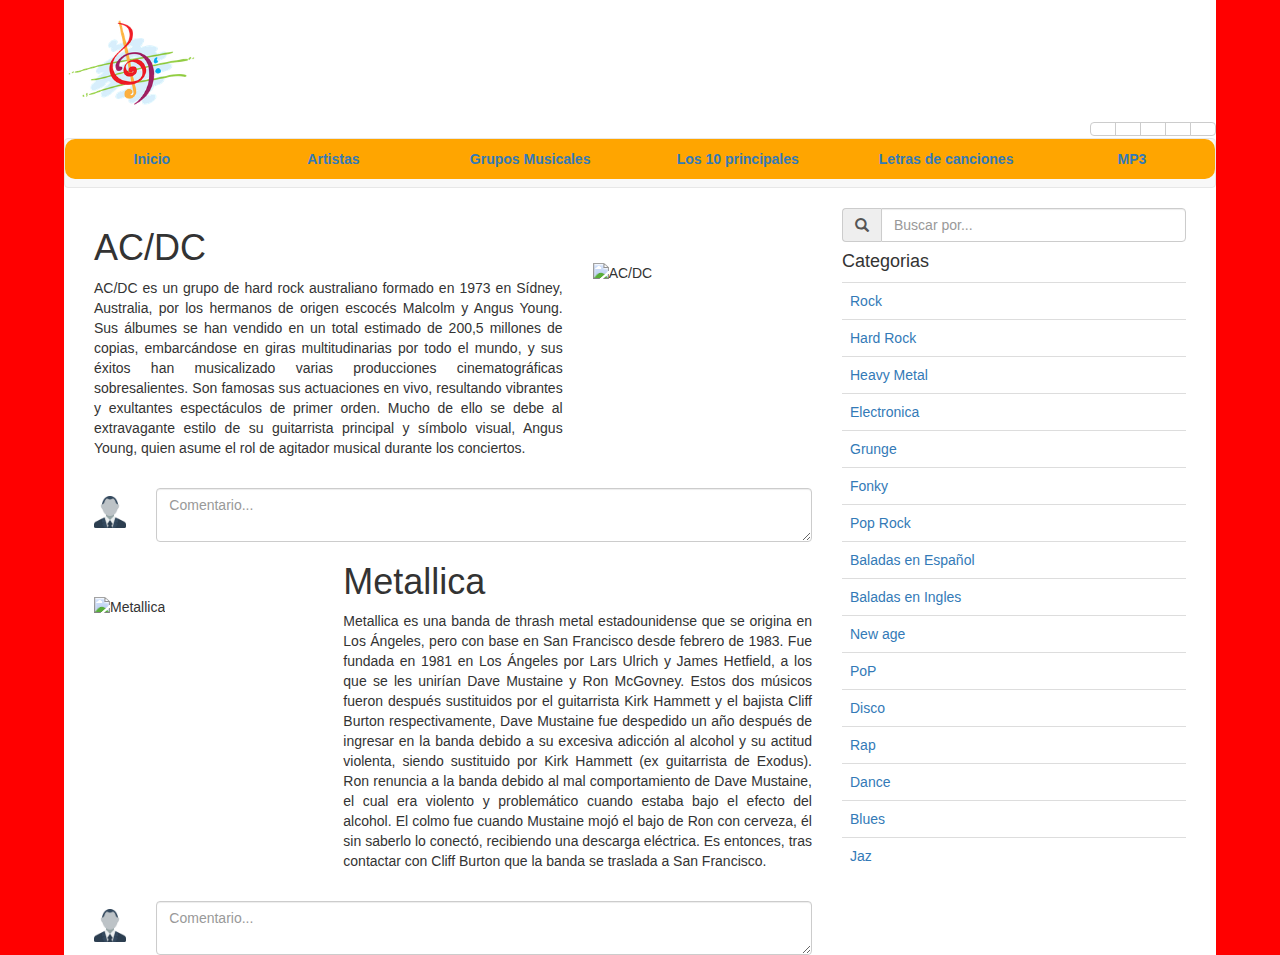
==== FrameworksyLibreríasCSS_EvaluacionFinal/01- BlogDeMusica/index.html @ 29ebd01d "pagina1final" ====
<!doctype html>
<html lang="en">
  <head>
    <meta charset="utf-8">
    <meta name="viewport" content="width=device-width, initial-scale=1, maximum-scale=1, user-scalable=no">
    <title>Foundation for Sites</title>
    <link rel="stylesheet" href="css/bootstrap.min.css">
    <link rel="stylesheet" href="css/app.css">
    <link href="bootstrap/css/bootstrap-theme.min.css" rel="stylesheet">
		<script type="text/javascript" src="bootstrap/js/jquery-1.11.2.min.js"></script>
		<script type="text/javascript" src="bootstrap/js/bootstrap.min.js"></script>
    <link rel="stylesheet" href="http://netdna.bootstrapcdn.com/font-awesome/3.1.1/css/font-awesome.css">
</head>

<header>
    <div class="row">
      <div class="col-lg-3 col-md-3 col-sm-3 col-xs-8">
        <img class="imaglogo" src="img/logo.png"/>
      </div>
        <div class="col-lg-9 col-md-9 col-sm-9 col-xs-12 button-box redessociales">
          <div class="btn-group">
            <button type="button" class="btn btn-default rojo">
              <a href="#" class="icon-button linkedin"><i class="icon-linkedin"></i><span></span></a>
            </button>
            <button type="button" class="btn btn-default verde">
              <a href="#" class="icon-button pinterest"><i class="icon-pinterest"></i><span></span></a>
            </button>
            <button type="button" class="btn btn-default celeste">
              <a href="#" class="icon-button twitter"><i class="icon-twitter"></i><span></span></a>
            </button>
            <button type="button" class="btn btn-default azul">
              <a href="#" class="icon-button facebook"><i class="icon-facebook"></i><span></span></a>
            </button>
            <button type="button" class="btn btn-default rojo">
              <a href="#" class="icon-button google-plus"><i class="icon-google-plus"></i><span></span></a>
            </button>
            </div>
        </div>
    </div>
    <nav class="navbar navbar-default">
      <ul class="nav nav-pills nav-justified">
        <li><a href="#"><strong>Inicio</strong></a></li>
        <li><a href="#"><strong>Artistas</strong></a></li>
        <li><a href="#"><strong>Grupos Musicales</strong></a></li>
        <li><a href="#"><strong>Los 10 principales</strong></a></li>
        <li><a href="#"><strong>Letras de canciones</strong></a></li>
        <li><a href="#"><strong>MP3</strong></a></li>
      </ul>
    </nav>
</header>

<body>
    <div class="container-fluid">
      <div class="col-lg-8 ">
        <div class="row ">
          <div class="col-lg-8 aling-texto">
            <h1>AC/DC</h1>
            <p>
              AC/DC es un grupo de hard rock australiano formado en 1973 en Sídney, Australia, por los hermanos de origen escocés Malcolm y Angus Young. Sus álbumes se han vendido en un total estimado de 200,5 millones de copias, embarcándose en giras multitudinarias por todo el mundo, y sus éxitos han musicalizado varias producciones cinematográficas sobresalientes. Son famosas sus actuaciones en vivo, resultando vibrantes y exultantes espectáculos de primer orden. Mucho de ello se debe al extravagante estilo de su guitarrista principal y símbolo visual, Angus Young, quien asume el rol de agitador musical durante los conciertos.
            </p>
          </div>
          <div class="col-lg-4">
            <img src="img/acdc.jpg" alt="AC/DC" class="img_bandas">
          </div>
        </div>
        <br>
        <div class="row">
          <div class="col-lg-1 col-xs-3">
            <img src="img/user_icon.png" alt="user" class="img_bandas">
          </div>
          <div class="col-lg-11 col-xs-8">
            <textarea class="form-control" rows="2" placeholder="Comentario..."></textarea>
          </div>
        </div>
        <div class="row ">
          <div class="col-lg-4">
            <img src="img/metallica.jpg" alt="Metallica" class="img_bandas">
          </div>
          <div class="col-lg-8 aling-texto">
            <h1>Metallica</h1>
            <p>
            Metallica es una banda de thrash metal estadounidense que se origina en Los Ángeles, pero con base en San Francisco desde febrero de 1983. Fue fundada en 1981 en Los Ángeles por Lars Ulrich y James Hetfield, a los que se les unirían Dave Mustaine y Ron McGovney. Estos dos músicos fueron después sustituidos por el guitarrista Kirk Hammett y el bajista Cliff Burton respectivamente, Dave Mustaine fue despedido un año después de ingresar en la banda debido a su excesiva adicción al alcohol y su actitud violenta, siendo sustituido por Kirk Hammett (ex guitarrista de Exodus). Ron renuncia a la banda debido al mal comportamiento de Dave Mustaine, el cual era violento y problemático cuando estaba bajo el efecto del alcohol. El colmo fue cuando Mustaine mojó el bajo de Ron con cerveza, él sin saberlo lo conectó, recibiendo una descarga eléctrica. Es entonces, tras contactar con Cliff Burton que la banda se traslada a San Francisco.
            </p>
          </div>
        </div>
        <br>
        <div class="row">
          <div class="col-lg-1 col-xs-3">
            <img src="img/user_icon.png" alt="user" class="img_bandas">
          </div>
          <div class="col-lg-11 col-xs-8">
            <textarea class="form-control" rows="2" placeholder="Comentario..."></textarea>
          </div>
        </div>
      </div>

      <div class="col-lg-4 hidden-xs">
        <div class="input-group">
		    	<span class="input-group-addon"><span class="glyphicon glyphicon-search"></span></span>
		    	<input type="text" class="form-control" rows="3" placeholder="Buscar por... ">
		    </div>
        <table class="table table-hover">
          <thead><h4>Categorias</h4></thead>
          <tbody>
            <tr><td><a href="#">Rock</a></td></tr>
            <tr><td><a href="#">Hard Rock</a></td></tr>
            <tr><td><a href="#">Heavy Metal</a></td></tr>
            <tr><td><a href="#">Electronica</a></td></tr>
            <tr><td><a href="#">Grunge</a></td></tr>
            <tr><td><a href="#">Fonky</a></td></tr>
            <tr><td><a href="#">Pop Rock</a></td></tr>
            <tr><td><a href="#">Baladas en Español</a></td></tr>
            <tr><td><a href="#">Baladas en Ingles</a></td></tr>
            <tr><td><a href="#">New age</a></td></tr>
            <tr><td><a href="#">PoP</a></td></tr>
            <tr><td><a href="#">Disco</a></td></tr>
            <tr><td><a href="#">Rap</a></td></tr>
            <tr><td><a href="#">Dance</a></td></tr>
            <tr><td><a href="#">Blues</a></td></tr>
            <tr><td><a href="#">Jaz</a></td></tr>
          </tbody>
        </table>
      </div>
    </div>

</body>

</html>
---- FrameworksyLibreríasCSS_EvaluacionFinal/01- BlogDeMusica/css/app.css ----
html{
  width: 90%;
  margin:0 auto;
  height: 100%;
  background-color: red;
}

header{
  margin-bottom: 10px;
}
.redessociales{
  text-align: right;
  display: inline-table;
  margin-top: 10%;
}

.imaglogo{
  width: 50%;
}

.nav{
  background-color: orange;
  border-radius: 10px;
  color: Black;
}
li {
  color: red;
  text-decoration-color: red;
}

img[class^='estiloimg']{
  width: 8%;
}
.img_bandas{
  width: 100%;
  margin-top: 25%;
}

table{
  cursor: pointer;
}

p {
  text-align: justify;
}
/*******************************************************************************/
@media all and (max-width: 900px) {
.redessociales{
  width: 100%;
  text-align: center;
  margin-top: auto;
}
.col-xs-3{
  margin-top: 0%;
}
}
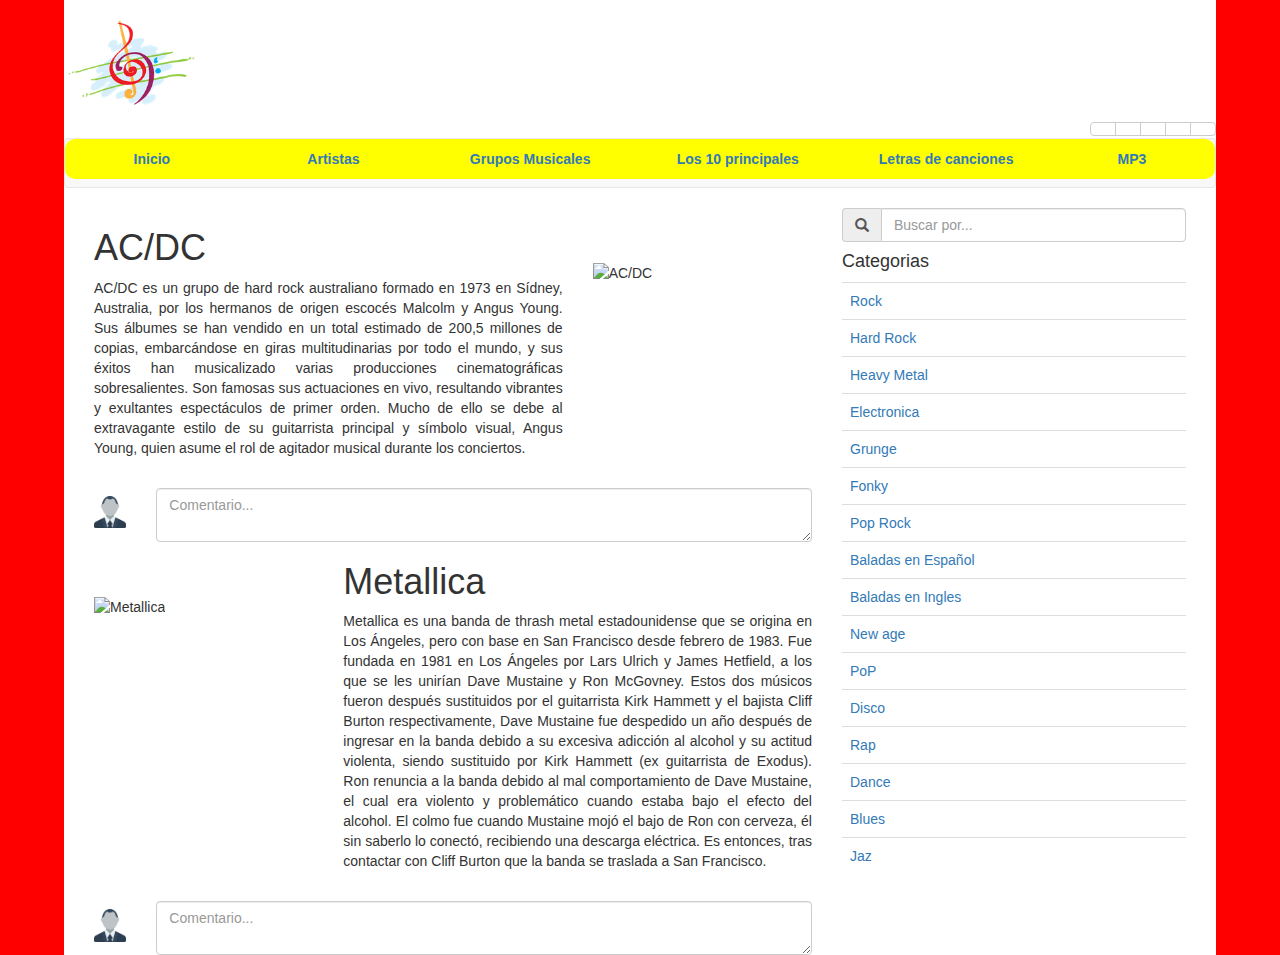
==== commit c0d63248: "gastronomia" ====
--- a/FrameworksyLibreríasCSS_EvaluacionFinal/01- BlogDeMusica/index.html
+++ b/FrameworksyLibreríasCSS_EvaluacionFinal/01- BlogDeMusica/index.html
@@ -3,7 +3,7 @@
   <head>
     <meta charset="utf-8">
     <meta name="viewport" content="width=device-width, initial-scale=1, maximum-scale=1, user-scalable=no">
-    <title>Foundation for Sites</title>
+    <title>Blog Musical</title>
     <link rel="stylesheet" href="css/bootstrap.min.css">
     <link rel="stylesheet" href="css/app.css">
     <link href="bootstrap/css/bootstrap-theme.min.css" rel="stylesheet">
@@ -19,19 +19,19 @@
       </div>
         <div class="col-lg-9 col-md-9 col-sm-9 col-xs-12 button-box redessociales">
           <div class="btn-group">
-            <button type="button" class="btn btn-default rojo">
+            <button type="button" class="btn btn-default">
               <a href="#" class="icon-button linkedin"><i class="icon-linkedin"></i><span></span></a>
             </button>
-            <button type="button" class="btn btn-default verde">
+            <button type="button" class="btn btn-default">
               <a href="#" class="icon-button pinterest"><i class="icon-pinterest"></i><span></span></a>
             </button>
-            <button type="button" class="btn btn-default celeste">
+            <button type="button" class="btn btn-default">
               <a href="#" class="icon-button twitter"><i class="icon-twitter"></i><span></span></a>
             </button>
-            <button type="button" class="btn btn-default azul">
+            <button type="button" class="btn btn-default">
               <a href="#" class="icon-button facebook"><i class="icon-facebook"></i><span></span></a>
             </button>
-            <button type="button" class="btn btn-default rojo">
+            <button type="button" class="btn btn-default">
               <a href="#" class="icon-button google-plus"><i class="icon-google-plus"></i><span></span></a>
             </button>
             </div>
--- a/FrameworksyLibreríasCSS_EvaluacionFinal/01- BlogDeMusica/css/app.css
+++ b/FrameworksyLibreríasCSS_EvaluacionFinal/01- BlogDeMusica/css/app.css
@@ -19,7 +19,7 @@
 }
 
 .nav{
-  background-color: orange;
+  background-color: yellow;
   border-radius: 10px;
   color: Black;
 }
